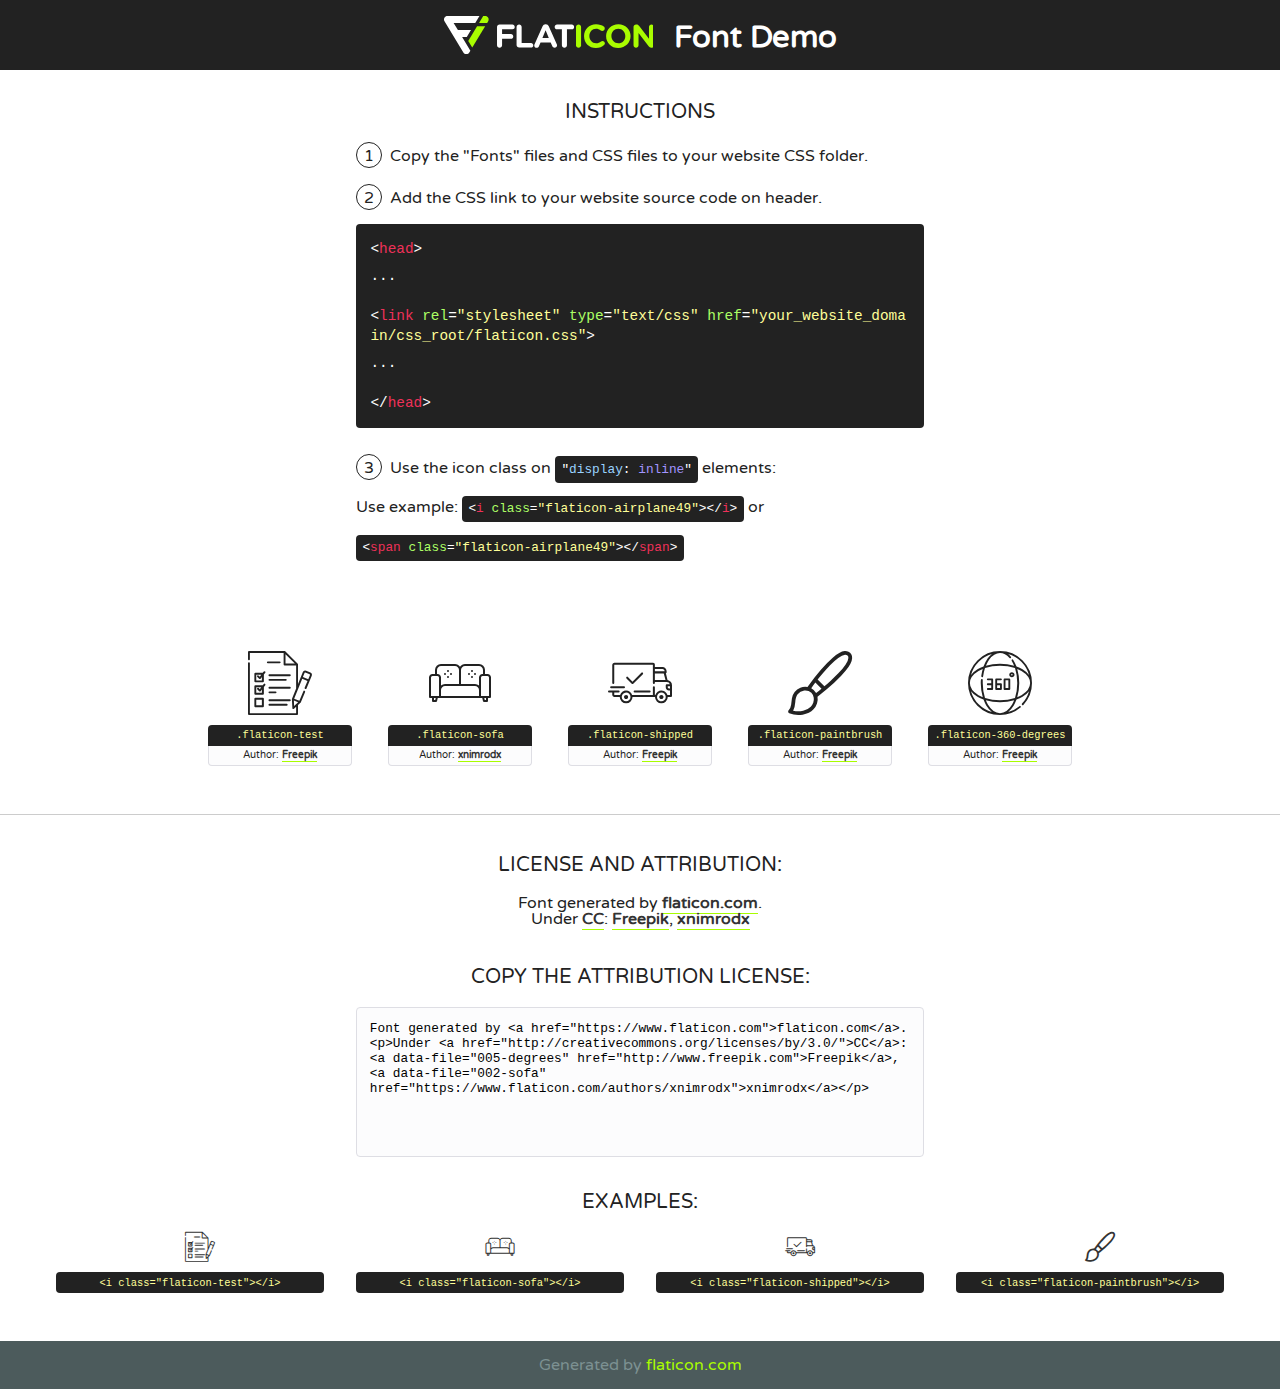
==== fonts/flaticon/font/flaticon.html @ 9f13fd22 "end of second edit" ====
<!DOCTYPE html>
<!--
  Flaticon icon font: Flaticon
  Creation date: 30/08/2020 03:20
-->
<html>
<!DOCTYPE html>
<html>

<head>
    <title>Flaticon WebFont</title>
    <link href="http://fonts.googleapis.com/css?family=Varela+Round" rel="stylesheet" type="text/css" />
    <link rel="stylesheet" type="text/css" href="flaticon.css">
    <meta charset="UTF-8">
    <style>
    html, body, div, span, applet, object, iframe,
    h1, h2, h3, h4, h5, h6, p, blockquote, pre,
    a, abbr, acronym, address, big, cite, code,
    del, dfn, em, img, ins, kbd, q, s, samp,
    small, strike, strong, sub, sup, tt, var,
    b, u, i, center,
    dl, dt, dd, ol, ul, li,
    fieldset, form, label, legend,
    table, caption, tbody, tfoot, thead, tr, th, td,
    article, aside, canvas, details, embed, 
    figure, figcaption, footer, header, hgroup, 
    menu, nav, output, ruby, section, summary,
    time, mark, audio, video {
        margin: 0;
        padding: 0;
        border: 0;
        font-size: 100%;
        font: inherit;
        vertical-align: baseline;
    }
    /* HTML5 display-role reset for older browsers */
    article, aside, details, figcaption, figure, 
    footer, header, hgroup, menu, nav, section {
        display: block;
    }
    body {
        line-height: 1;
    }
    ol, ul {
        list-style: none;
    }
    blockquote, q {
        quotes: none;
    }
    blockquote:before, blockquote:after,
    q:before, q:after {
        content: '';
        content: none;
    }
    table {
        border-collapse: collapse;
        border-spacing: 0;
    }
    body {
        font-family: 'Varela Round', Helvetica, Arial, sans-serif;
        font-size: 16px;
        color: #222;
    }
    a {
        color: #333;
        border-bottom: 1px solid #a9fd00;
        font-weight: bold;
        text-decoration: none;
    }
    * {
        -moz-box-sizing: border-box;
        -webkit-box-sizing: border-box;
        box-sizing: border-box;
        margin: 0;
        padding: 0;
    }
    [class^="flaticon-"]:before, [class*=" flaticon-"]:before, [class^="flaticon-"]:after, [class*=" flaticon-"]:after {
        font-family: Flaticon;
        font-size: 30px;
        font-style: normal;
        margin-left: 20px;
        color: #333;
    }
    .wrapper {
        max-width: 600px;
        margin: auto;
        padding: 0 1em;
    }
    .title {
        font-size: 1.25em;
        text-align: center;
        margin-bottom: 1em;
        text-transform: uppercase;
    }
    header {
        text-align: center;
        background-color: #222;
        color: #fff;
        padding: 1em;
    }
    header .logo {
        width: 210px;
        height: 38px;
        display: inline-block;
        vertical-align: middle;
        margin-right: 1em;
        border: none;
    }
    header strong {
        font-size: 1.95em;
        font-weight: bold;
        vertical-align: middle;
        margin-top: 5px;
        display: inline-block;
    }
    .demo {
        margin: 2em auto;
        line-height: 1.25em;
    }
    .demo ul li {
        margin-bottom: 1em;
    }
    .demo ul li .num {
        color: #222;
        border-radius: 20px;
        display: inline-block;
        width: 26px;
        padding: 3px;
        height: 26px;
        text-align: center;
        margin-right: 0.5em;
        border: 1px solid #222;
    }
    .demo ul li code {
        background-color: #222;
        border-radius: 4px;
        padding: 0.25em 0.5em;
        display: inline-block;
        color: #fff;
        font-family: Consolas,Monaco,Lucida Console,Liberation Mono,DejaVu Sans Mono,Bitstream Vera Sans Mono,Courier New, monospace;
        font-weight: lighter;
        margin-top: 1em;
        font-size: 0.8em;
        word-break: break-all;
    }
    .demo ul li code.big {
        padding: 1em;
        font-size: 0.9em;
    }
    .demo ul li code .red {
        color: #EF3159;
    }
    .demo ul li code .green {
        color: #ACFF65;
    }
    .demo ul li code .yellow {
        color: #FFFF99;
    }
    .demo ul li code .blue {
        color: #99D3FF;
    }
    .demo ul li code .purple {
        color: #A295FF;
    }
    .demo ul li code .dots {
        margin-top: 0.5em;
        display: block;
    }
    #glyphs {
        border-bottom: 1px solid #ccc;
        padding: 2em 0;
        text-align: center;
    }
    .glyph {
        display: inline-block;
        width: 9em;
        margin: 1em;
        text-align: center;
        vertical-align: top;
        background: #FFF;
    }
    .glyph .glyph-icon {
        padding: 10px;
        display: block;
        font-family:"Flaticon";
        font-size: 64px;
        line-height: 1;
    }
    .glyph .glyph-icon:before {
        font-size: 64px;
        color: #222;
        margin-left: 0;
    }
    .class-name {
        font-size: 0.65em;
        background-color: #222;
        color: #fff;
        border-radius: 4px 4px 0 0;
        padding: 0.5em;
        color: #FFFF99;
        font-family: Consolas,Monaco,Lucida Console,Liberation Mono,DejaVu Sans Mono,Bitstream Vera Sans Mono,Courier New, monospace;
    }
    .author-name {
        font-size: 0.6em;
        background-color: #fcfcfd;
        border: 1px solid #DEDEE4;
        border-top: 0;
        border-radius: 0 0 4px 4px;
        padding: 0.5em;
    }
    .class-name:last-child {
        font-size: 10px;
        color:#888;
    }
    .class-name:last-child a {
        font-size: 10px;
        color:#555;
    }
    .class-name:last-child a:hover {
        color:#a9fd00;
    }
    .glyph > input {
        display: block;
        width: 100px;
        margin: 5px auto;
        text-align: center;
        font-size: 12px;
        cursor: text;
    }
    .glyph > input.icon-input {
        font-family:"Flaticon";
        font-size: 16px;
        margin-bottom: 10px;
    }
    .attribution .title {
        margin-top: 2em;
    }
    .attribution textarea {
        background-color: #fcfcfd;
        padding: 1em;
        border: none;
        box-shadow: none;
        border: 1px solid #DEDEE4;
        border-radius: 4px;
        resize: none;
        width: 100%;
        height: 150px;
        font-size: 0.8em;
        font-family: Consolas,Monaco,Lucida Console,Liberation Mono,DejaVu Sans Mono,Bitstream Vera Sans Mono,Courier New, monospace;
        -webkit-appearance: none;
    }
    .iconsuse {
        margin: 2em auto;
        text-align: center;
        max-width: 1200px;
    }
    .iconsuse:after {
        content: '';
        display: table;
        clear: both;
    }
    .iconsuse .image {
        float: left;
        width: 25%;
        padding: 0 1em;
    }
    .iconsuse .image p {
        margin-bottom: 1em;
    }
    .iconsuse .image span {
        display: block;
        font-size: 0.65em;
        background-color: #222;
        color: #fff;
        border-radius: 4px;
        padding: 0.5em;
        color: #FFFF99;
        margin-top: 1em;
        font-family: Consolas,Monaco,Lucida Console,Liberation Mono,DejaVu Sans Mono,Bitstream Vera Sans Mono,Courier New, monospace;
    }
    #footer {
        text-align: center;
        background-color: #4C5B5C;
        color: #7c9192;
        padding: 1em;
    }
    #footer a {
        border: none;
        color: #a9fd00;
        font-weight: normal;
    }
    @media (max-width: 960px) {
        .iconsuse .image {
            width: 50%;
        }
    }
    @media (max-width: 560px) {
        .iconsuse .image {
            width: 100%;
        }
    }
    </style>
</head>

<body class="characters-off">

    <header>
        <a href="https://www.flaticon.com" target="_blank" class="logo">
            <svg version="1.1" xmlns="http://www.w3.org/2000/svg" xmlns:xlink="http://www.w3.org/1999/xlink" xmlns:a="http://ns.adobe.com/AdobeSVGViewerExtensions/3.0/" viewBox="0 0 560.875 102.036" enable-background="new 0 0 560.875 102.036" xml:space="preserve">
                <defs>
                </defs>
                <g>
                    <g class="letters">
                        <path fill="#ffffff" d="M141.596,29.675c0-3.777,2.985-6.767,6.764-6.767h34.438c3.426,0,6.15,2.728,6.15,6.15
                        c0,3.43-2.724,6.149-6.15,6.149h-27.674v13.091h23.719c3.429,0,6.151,2.724,6.151,6.15c0,3.43-2.723,6.149-6.151,6.149h-23.719
                        v17.574c0,3.773-2.986,6.761-6.764,6.761c-3.779,0-6.764-2.989-6.764-6.761V29.675z"></path>
                        <path fill="#ffffff" d="M193.844,29.149c0-3.781,2.985-6.767,6.764-6.767c3.776,0,6.763,2.985,6.763,6.767v42.957h25.039
                        c3.426,0,6.149,2.726,6.149,6.153c0,3.425-2.723,6.15-6.149,6.15h-31.802c-3.779,0-6.764-2.986-6.764-6.768V29.149z"></path>
                        <path fill="#ffffff" d="M241.891,75.71l21.438-48.407c1.492-3.341,4.215-5.357,7.906-5.357h0.792
                        c3.686,0,6.323,2.017,7.815,5.357l21.439,48.407c0.436,0.967,0.701,1.845,0.701,2.723c0,3.602-2.809,6.501-6.414,6.501
                        c-3.161,0-5.269-1.845-6.499-4.655l-4.132-9.661h-27.059l-4.301,10.102c-1.144,2.631-3.426,4.214-6.237,4.214
                        c-3.517,0-6.24-2.81-6.24-6.325C241.1,77.64,241.451,76.677,241.891,75.71z M279.932,58.666l-8.521-20.297l-8.526,20.297H279.932
                        z"></path>
                        <path fill="#ffffff" d="M314.864,35.387H301.86c-3.429,0-6.239-2.813-6.239-6.238c0-3.429,2.811-6.24,6.239-6.24h39.533
                        c3.426,0,6.237,2.811,6.237,6.24c0,3.425-2.811,6.238-6.237,6.238h-13.001v42.785c0,3.773-2.99,6.761-6.764,6.761
                        c-3.779,0-6.764-2.989-6.764-6.761V35.387z"></path>
                        <path fill="#A9FD00" d="M352.615,29.149c0-3.781,2.985-6.767,6.767-6.767c3.774,0,6.761,2.985,6.761,6.767v49.024
                        c0,3.773-2.987,6.761-6.761,6.761c-3.781,0-6.767-2.989-6.767-6.761V29.149z"></path>
                        <path fill="#A9FD00" d="M374.132,53.836v-0.179c0-17.481,13.178-31.801,32.065-31.801c9.22,0,15.459,2.458,20.557,6.238
                        c1.402,1.054,2.637,2.985,2.637,5.357c0,3.692-2.985,6.59-6.681,6.59c-1.845,0-3.071-0.702-4.044-1.319
                        c-3.776-2.813-7.729-4.393-12.562-4.393c-10.364,0-17.831,8.611-17.831,19.154v0.173c0,10.542,7.291,19.329,17.831,19.329
                        c5.715,0,9.492-1.756,13.359-4.834c1.049-0.874,2.458-1.491,4.039-1.491c3.429,0,6.325,2.813,6.325,6.236
                        c0,2.106-1.056,3.78-2.282,4.834c-5.539,4.834-12.036,7.733-21.878,7.733C387.572,85.464,374.132,71.493,374.132,53.836z"></path>
                        <path fill="#A9FD00" d="M433.009,53.836v-0.179c0-17.481,13.79-31.801,32.766-31.801c18.981,0,32.592,14.143,32.592,31.628v0.173
                        c0,17.483-13.785,31.807-32.769,31.807C446.625,85.464,433.009,71.32,433.009,53.836z M484.224,53.836v-0.179
                        c0-10.539-7.725-19.326-18.626-19.326c-10.893,0-18.449,8.611-18.449,19.154v0.173c0,10.542,7.73,19.329,18.626,19.329
                        C476.676,72.986,484.224,64.378,484.224,53.836z"></path>
                        <path fill="#A9FD00" d="M506.233,29.321c0-3.774,2.99-6.763,6.767-6.763h1.401c3.252,0,5.183,1.583,7.029,3.953l26.093,34.265
                        V29.059c0-3.692,2.99-6.677,6.681-6.677c3.683,0,6.671,2.985,6.671,6.677v48.934c0,3.78-2.987,6.765-6.764,6.765h-0.436
                        c-3.257,0-5.188-1.581-7.034-3.953l-27.056-35.492v32.944c0,3.687-2.985,6.676-6.678,6.676c-3.683,0-6.673-2.989-6.673-6.676
                        V29.321z"></path>
                    </g>
                    <g class="insignia">
                        <path fill="#ffffff" d="M48.372,56.137h12.517l11.156-18.537H37.186L25.688,18.539h57.825L94.668,0H9.271
                        C5.925,0,2.842,1.801,1.198,4.716c-1.644,2.907-1.593,6.482,0.134,9.343l50.38,83.501c1.678,2.781,4.689,4.476,7.938,4.476
                        c3.246,0,6.257-1.695,7.935-4.476l2.898-4.804L48.372,56.137z"></path>
                        <g class="i">
                            <path fill="#A9FD00" d="M93.575,18.539h0.031v0.004l21.652,0.004l2.705-4.488c1.727-2.861,1.778-6.436,0.133-9.343
                            C116.454,1.801,113.371,0,110.026,0h-5.294L93.575,18.539z"></path>
                            <polygon fill="#A9FD00" points="88.291,27.356 64.725,66.486 75.519,84.404 109.942,27.356"></polygon>
                        </g>
                    </g>
                </g>
            </svg>
        </a>
        <strong>Font Demo</strong>
    </header>


    <section class="demo wrapper">

        <p class="title">Instructions</p>

        <ul>
            <li>
                <span class="num">1</span>Copy the "Fonts" files and CSS files to your website CSS folder.
            </li>
            <li>
                <span class="num">2</span>Add the CSS link to your website source code on header.
                <code class="big">
                    &lt;<span class="red">head</span>&gt;
                    <br/><span class="dots">...</span>
                    <br/>&lt;<span class="red">link</span> <span class="green">rel</span>=<span class="yellow">"stylesheet"</span> <span class="green">type</span>=<span class="yellow">"text/css"</span> <span class="green">href</span>=<span class="yellow">"your_website_domain/css_root/flaticon.css"</span>&gt;
                    <br/><span class="dots">...</span>
                    <br/>&lt;/<span class="red">head</span>&gt;
                </code>
            </li>

            <li>
                <p>
                    <span class="num">3</span>Use the icon class on <code>"<span class="blue">display</span>:<span class="purple"> inline</span>"</code> elements:
                    <br />
                    Use example: <code>&lt;<span class="red">i</span> <span class="green">class</span>=<span class="yellow">&quot;flaticon-airplane49&quot;</span>&gt;&lt;/<span class="red">i</span>&gt;</code> or <code>&lt;<span class="red">span</span> <span class="green">class</span>=<span class="yellow">&quot;flaticon-airplane49&quot;</span>&gt;&lt;/<span class="red">span</span>&gt;</code>
            </li>
        </ul>

    </section>




   <section id="glyphs">          
    
      
        <div class="glyph"><div class="glyph-icon flaticon-test"></div>
            <div class="class-name">.flaticon-test</div>
            <div class="author-name">Author: <a data-file="001-test" href="http://www.freepik.com">Freepik</a> </div> 
        </div>        
        
        <div class="glyph"><div class="glyph-icon flaticon-sofa"></div>
            <div class="class-name">.flaticon-sofa</div>
            <div class="author-name">Author: <a data-file="002-sofa" href="https://www.flaticon.com/authors/xnimrodx">xnimrodx</a> </div> 
        </div>        
        
        <div class="glyph"><div class="glyph-icon flaticon-shipped"></div>
            <div class="class-name">.flaticon-shipped</div>
            <div class="author-name">Author: <a data-file="003-shipped" href="http://www.freepik.com">Freepik</a> </div> 
        </div>        
        
        <div class="glyph"><div class="glyph-icon flaticon-paintbrush"></div>
            <div class="class-name">.flaticon-paintbrush</div>
            <div class="author-name">Author: <a data-file="004-paintbrush" href="http://www.freepik.com">Freepik</a> </div> 
        </div>        
        
        <div class="glyph"><div class="glyph-icon flaticon-360-degrees"></div>
            <div class="class-name">.flaticon-360-degrees</div>
            <div class="author-name">Author: <a data-file="005-degrees" href="http://www.freepik.com">Freepik</a> </div> 
        </div>        
        

    </section>



    <section class="attribution wrapper"   style="text-align:center;">

      <div class="title">License and attribution:</div><div class="attrDiv">Font generated by <a href="https://www.flaticon.com">flaticon.com</a>. <div><p>Under <a href="http://creativecommons.org/licenses/by/3.0/">CC</a>: <a data-file="005-degrees" href="http://www.freepik.com">Freepik</a>, <a data-file="002-sofa" href="https://www.flaticon.com/authors/xnimrodx">xnimrodx</a></p>  </div>
      </div>
      <div class="title">Copy the Attribution License:</div>

    <textarea onclick="this.focus();this.select();">Font generated by &lt;a href=&quot;https://www.flaticon.com&quot;&gt;flaticon.com&lt;/a&gt;. <p>Under <a href="http://creativecommons.org/licenses/by/3.0/">CC</a>: <a data-file="005-degrees" href="http://www.freepik.com">Freepik</a>, <a data-file="002-sofa" href="https://www.flaticon.com/authors/xnimrodx">xnimrodx</a></p>  
     </textarea>

    </section>

    <section class="iconsuse">

          <div class="title">Examples:</div>            
             
            <div class="image">
                <p>
                    <i class="glyph-icon flaticon-test"></i> 
                    <span>&lt;i class=&quot;flaticon-test&quot;&gt;&lt;/i&gt;</span>
                </p>
            </div>
            
            <div class="image">
                <p>
                    <i class="glyph-icon flaticon-sofa"></i> 
                    <span>&lt;i class=&quot;flaticon-sofa&quot;&gt;&lt;/i&gt;</span>
                </p>
            </div>
            
            <div class="image">
                <p>
                    <i class="glyph-icon flaticon-shipped"></i> 
                    <span>&lt;i class=&quot;flaticon-shipped&quot;&gt;&lt;/i&gt;</span>
                </p>
            </div>
            
            <div class="image">
                <p>
                    <i class="glyph-icon flaticon-paintbrush"></i> 
                    <span>&lt;i class=&quot;flaticon-paintbrush&quot;&gt;&lt;/i&gt;</span>
                </p>
            </div>
                       
        </div>
                            
    </section>

<div id="footer">
    <div>Generated by <a href="https://www.flaticon.com">flaticon.com</a>
    </div>
</div>



</body>
</html>
---- fonts/flaticon/font/flaticon.css ----
/*
  	Flaticon icon font: Flaticon
  	Creation date: 30/08/2020 03:20
  	*/

@font-face {
  font-family: "Flaticon";
  src: url("./Flaticon.eot");
  src: url("./Flaticon.eot?#iefix") format("embedded-opentype"),
       url("./Flaticon.woff2") format("woff2"),
       url("./Flaticon.woff") format("woff"),
       url("./Flaticon.ttf") format("truetype"),
       url("./Flaticon.svg#Flaticon") format("svg");
  font-weight: normal;
  font-style: normal;
}

@media screen and (-webkit-min-device-pixel-ratio:0) {
  @font-face {
    font-family: "Flaticon";
    src: url("./Flaticon.svg#Flaticon") format("svg");
  }
}

[class^="flaticon-"]:before, [class*=" flaticon-"]:before,
[class^="flaticon-"]:after, [class*=" flaticon-"]:after {   
  font-family: Flaticon;
        font-size: 20px;
font-style: normal;
margin-left: 20px;
}

.flaticon-test:before { content: "\f100"; }
.flaticon-sofa:before { content: "\f101"; }
.flaticon-shipped:before { content: "\f102"; }
.flaticon-paintbrush:before { content: "\f103"; }
.flaticon-360-degrees:before { content: "\f104"; }
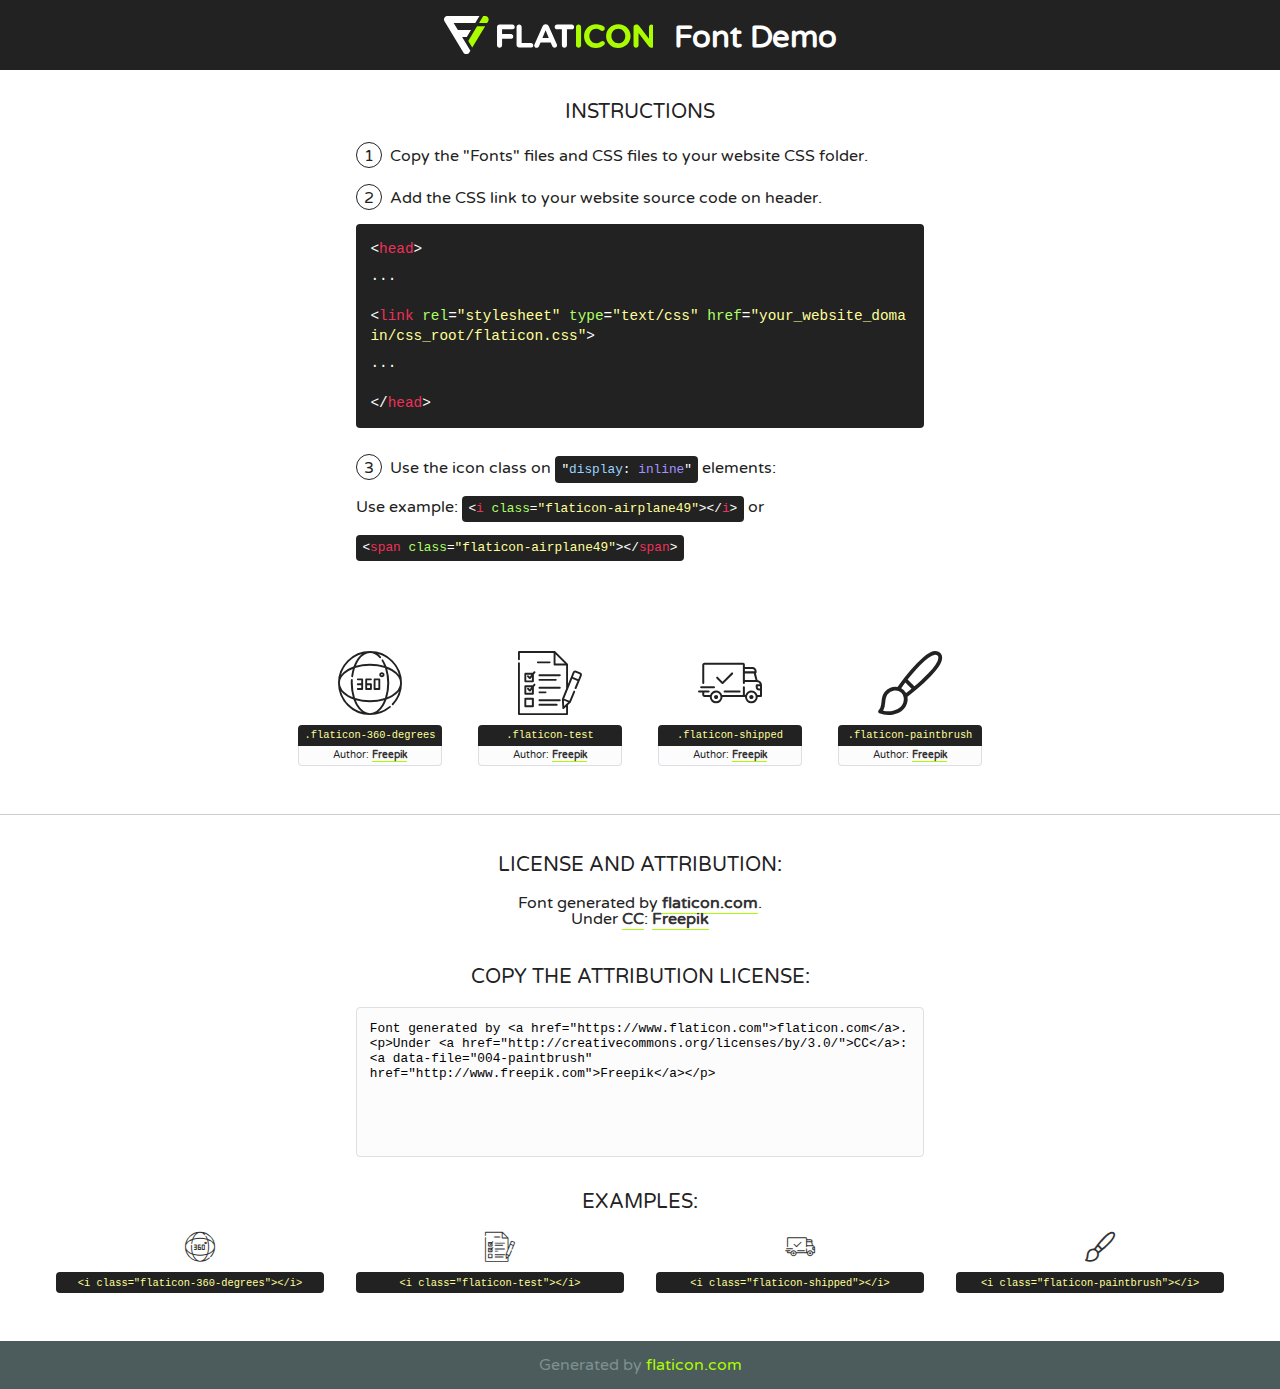
==== commit e4d8b9ca: "the finish of the project front" ====
--- a/fonts/flaticon/font/flaticon.html
+++ b/fonts/flaticon/font/flaticon.html
@@ -1,7 +1,7 @@
 <!DOCTYPE html>
 <!--
   Flaticon icon font: Flaticon
-  Creation date: 30/08/2020 03:20
+  Creation date: 31/08/2020 15:44
 -->
 <html>
 <!DOCTYPE html>
@@ -392,14 +392,14 @@
    <section id="glyphs">          
     
       
+        <div class="glyph"><div class="glyph-icon flaticon-360-degrees"></div>
+            <div class="class-name">.flaticon-360-degrees</div>
+            <div class="author-name">Author: <a data-file="001-degrees" href="http://www.freepik.com">Freepik</a> </div> 
+        </div>        
+        
         <div class="glyph"><div class="glyph-icon flaticon-test"></div>
             <div class="class-name">.flaticon-test</div>
-            <div class="author-name">Author: <a data-file="001-test" href="http://www.freepik.com">Freepik</a> </div> 
-        </div>        
-        
-        <div class="glyph"><div class="glyph-icon flaticon-sofa"></div>
-            <div class="class-name">.flaticon-sofa</div>
-            <div class="author-name">Author: <a data-file="002-sofa" href="https://www.flaticon.com/authors/xnimrodx">xnimrodx</a> </div> 
+            <div class="author-name">Author: <a data-file="002-test" href="http://www.freepik.com">Freepik</a> </div> 
         </div>        
         
         <div class="glyph"><div class="glyph-icon flaticon-shipped"></div>
@@ -412,11 +412,6 @@
             <div class="author-name">Author: <a data-file="004-paintbrush" href="http://www.freepik.com">Freepik</a> </div> 
         </div>        
         
-        <div class="glyph"><div class="glyph-icon flaticon-360-degrees"></div>
-            <div class="class-name">.flaticon-360-degrees</div>
-            <div class="author-name">Author: <a data-file="005-degrees" href="http://www.freepik.com">Freepik</a> </div> 
-        </div>        
-        
 
     </section>
 
@@ -424,11 +419,11 @@
 
     <section class="attribution wrapper"   style="text-align:center;">
 
-      <div class="title">License and attribution:</div><div class="attrDiv">Font generated by <a href="https://www.flaticon.com">flaticon.com</a>. <div><p>Under <a href="http://creativecommons.org/licenses/by/3.0/">CC</a>: <a data-file="005-degrees" href="http://www.freepik.com">Freepik</a>, <a data-file="002-sofa" href="https://www.flaticon.com/authors/xnimrodx">xnimrodx</a></p>  </div>
+      <div class="title">License and attribution:</div><div class="attrDiv">Font generated by <a href="https://www.flaticon.com">flaticon.com</a>. <div><p>Under <a href="http://creativecommons.org/licenses/by/3.0/">CC</a>: <a data-file="004-paintbrush" href="http://www.freepik.com">Freepik</a></p>  </div>
       </div>
       <div class="title">Copy the Attribution License:</div>
 
-    <textarea onclick="this.focus();this.select();">Font generated by &lt;a href=&quot;https://www.flaticon.com&quot;&gt;flaticon.com&lt;/a&gt;. <p>Under <a href="http://creativecommons.org/licenses/by/3.0/">CC</a>: <a data-file="005-degrees" href="http://www.freepik.com">Freepik</a>, <a data-file="002-sofa" href="https://www.flaticon.com/authors/xnimrodx">xnimrodx</a></p>  
+    <textarea onclick="this.focus();this.select();">Font generated by &lt;a href=&quot;https://www.flaticon.com&quot;&gt;flaticon.com&lt;/a&gt;. <p>Under <a href="http://creativecommons.org/licenses/by/3.0/">CC</a>: <a data-file="004-paintbrush" href="http://www.freepik.com">Freepik</a></p>  
      </textarea>
 
     </section>
@@ -439,15 +434,15 @@
              
             <div class="image">
                 <p>
-                    <i class="glyph-icon flaticon-test"></i> 
-                    <span>&lt;i class=&quot;flaticon-test&quot;&gt;&lt;/i&gt;</span>
+                    <i class="glyph-icon flaticon-360-degrees"></i> 
+                    <span>&lt;i class=&quot;flaticon-360-degrees&quot;&gt;&lt;/i&gt;</span>
                 </p>
             </div>
             
             <div class="image">
                 <p>
-                    <i class="glyph-icon flaticon-sofa"></i> 
-                    <span>&lt;i class=&quot;flaticon-sofa&quot;&gt;&lt;/i&gt;</span>
+                    <i class="glyph-icon flaticon-test"></i> 
+                    <span>&lt;i class=&quot;flaticon-test&quot;&gt;&lt;/i&gt;</span>
                 </p>
             </div>
             
--- a/fonts/flaticon/font/flaticon.css
+++ b/fonts/flaticon/font/flaticon.css
@@ -1,6 +1,6 @@
 	/*
   	Flaticon icon font: Flaticon
-  	Creation date: 30/08/2020 03:20
+  	Creation date: 31/08/2020 15:44
   	*/
 
 @font-face {
@@ -30,8 +30,7 @@
 margin-left: 20px;
 }
 
-.flaticon-test:before { content: "\f100"; }
-.flaticon-sofa:before { content: "\f101"; }
+.flaticon-360-degrees:before { content: "\f100"; }
+.flaticon-test:before { content: "\f101"; }
 .flaticon-shipped:before { content: "\f102"; }
-.flaticon-paintbrush:before { content: "\f103"; }
-.flaticon-360-degrees:before { content: "\f104"; }+.flaticon-paintbrush:before { content: "\f103"; }